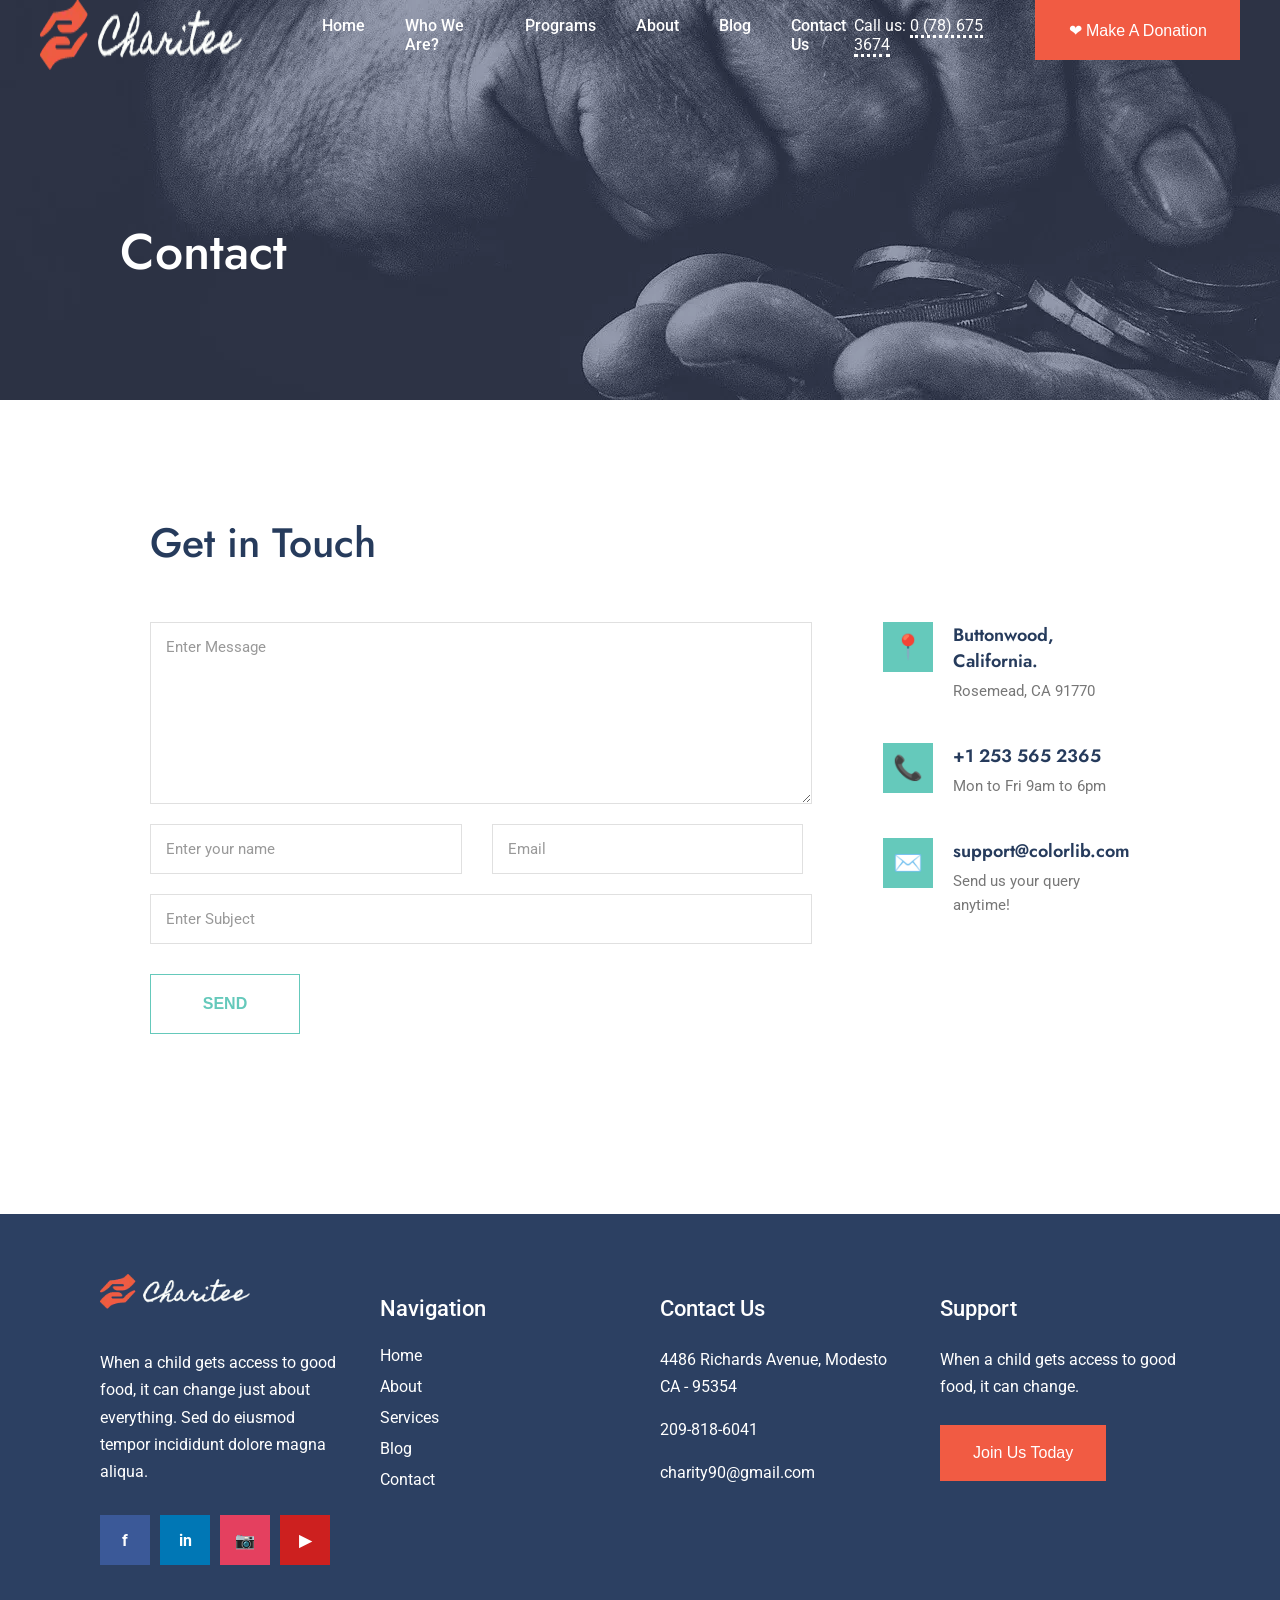
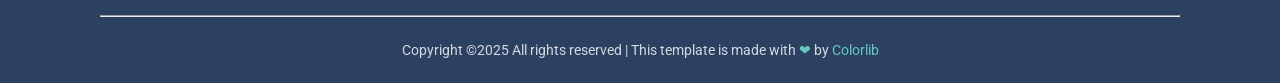
==== Contact/index.html @ 5b925386 "Completed Contact Page" ====
<!DOCTYPE html>
<html lang="en">
<head>
    <meta charset="UTF-8">
    <meta name="viewport" content="width=device-width, initial-scale=1.0">
    <title>Charity | Template</title>
    <link rel="stylesheet" href="styles.css">

    <link rel="icon" href="https://preview.colorlib.com/theme/charitee/assets/img/icon/favicon.png.webp">
    <link rel="preconnect" href="https://fonts.googleapis.com">
    <link rel="preconnect" href="https://fonts.gstatic.com" crossorigin>
    <link href="https://fonts.googleapis.com/css2?family=Jost:ital,wght@0,100..900;1,100..900&family=Roboto:ital,wght@0,100..900;1,100..900&display=swap" rel="stylesheet">
</head>
<body>
    <div id="navbar">
        <div id="navbar_1">
            <img src="/Assets/logo.webp">
            <ol id="links">
                <li><a href="/Homepage/index.html">Home</a></li>
                <li><a href="/Who We Are/index.html">Who We Are?</a></li>
                <li><a href="/Program/index.html">Programs</a></li>
                <li><a href="/About/index.html">About</a></li>
                <li><a>Blog</a></li>
                <li><a href="/Contact/index.html">Contact Us</a></li>
            </ol>
        </div>
    
        <div id="navbar_2">
            <p>Call us: <span style="border-bottom: dotted white;">0 (78) 675 3674</span></p>
            <button>❤︎ Make A Donation </button>
        </div>
    </div>

    <div id="content">
        <div>
            <h1>Contact</h1>
        </div>
    </div>

    <div id="contact-section">
        <h2 class="contact-title">Get in Touch</h2>
        
        <div class="contact-container">
            <div class="form-section">
                <div class="form-group">
                    <textarea id="message" placeholder="Enter Message"></textarea>
                </div>

                <div class="form-row">
                    <input type="text" id="name" placeholder="Enter your name">
                    <input type="email" id="email" placeholder="Email">
                </div>

                <div class="form-group">
                    <input type="text" id="subject" placeholder="Enter Subject">
                </div>

                <button class="send-button">SEND</button>
            </div>

            <div class="info-section">
                <div class="info-item">
                    <div class="info-icon">📍</div>
                    <div class="info-content">
                        <div class="info-title">Buttonwood, California.</div>
                        <div class="info-detail">Rosemead, CA 91770</div>
                    </div>
                </div>

                <div class="info-item">
                    <div class="info-icon">📞</div>
                    <div class="info-content">
                        <div class="info-title">+1 253 565 2365</div>
                        <div class="info-detail">Mon to Fri 9am to 6pm</div>
                    </div>
                </div>

                <div class="info-item">
                    <div class="info-icon">✉️</div>
                    <div class="info-content">
                        <div class="info-title">support@colorlib.com</div>
                        <div class="info-detail">Send us your query anytime!</div>
                    </div>
                </div>
            </div>
        </div>
    </div>
    
    <footer id="footer">
        <div class="footer-container">
            <div class="footer-section">
                <img src="/Assets/logo.webp" alt="Charitee Logo" class="footer-logo">
                <p class="footer-description">When a child gets access to good food, it can change just about everything.
                    Sed do eiusmod tempor incididunt dolore magna aliqua.</p>
                <div class="social-icons">
                    <a href="index.html" class="social-icon facebook">f</a>
                    <a href="index.html" class="social-icon linkedin">in</a>
                    <a href="index.html" class="social-icon instagram">📷</a>
                    <a href="index.html" class="social-icon youtube">▶</a>
                </div>
            </div>
    
            <div class="footer-section">
                <h3>Navigation</h3>
                <ul class="footer-links">
                    <li><a href="index.html">Home</a></li>
                    <li><a href="index.html">About</a></li>
                    <li><a href="index.html">Services</a></li>
                    <li><a href="index.html">Blog</a></li>
                    <li><a href="index.html">Contact</a></li>
                </ul>
            </div>
    
            <div class="footer-section">
                <h3>Contact Us</h3>
                <p class="contact-info"><a href="index.html">4486 Richards Avenue, Modesto CA - 95354</p>
                <p class="contact-info"><a href="index.html">209-818-6041</a></p>
                <p class="contact-info"><a href="index.html">charity90@gmail.com</a></p>
            </div>
    
            <div class="footer-section">
                <h3>Support</h3>
                <p class="support-text">When a child gets access to good food, it can change.</p>
                <button class="footer-button"><a href="index.html">Join Us Today</a></button>
            </div>
        </div>
    
        <hr id="hr">
    
        <div class="footer-bottom">
            <p>Copyright ©2025 All rights reserved | This template is made with <span>❤</span> by <a
                    href="index.html">Colorlib</a></p>
        </div>
    </footer>
</body>
</html>
---- Contact/styles.css ----
body{
    color: white;
    font-family: "Roboto";
    background-image: url(/Assets/what_do_we_do.jpg);
    background-repeat: no-repeat;
    margin: 0;
}

p{
    cursor: pointer;
}

#navbar {
    display: flex;
    justify-content: space-between;
    align-items: center;
    padding: 0px 40px 0px 40px;
    height: 70px;
}

#links {
    display: flex;
    gap: 40px;
    list-style-type: none;
}

#navbar_1 {
    display: flex;
    flex-grow: 1;
    gap: 40px;
}

#navbar_2 {
    display: flex;
    gap: 20px;
}

#navbar_1 a{
    color: white;
    font-size: 16px;
    font-weight: 500;
}

#navbar_1 a:hover{
    cursor: pointer;
    color: #65C9BB;
    transition: 0.4s;
}

#navbar_2 button{
    background-color: #F15B43;
    color: white;
    height: 60px;
    width: 212px;
    border: 1px solid #F15B43;
    padding: 0px 20px 0px 20px;
    font-size: 16px;
}

#navbar_2 button:hover{
    background-color: transparent;
    cursor: pointer;
    transition: all 0.5s;
    border: 1px solid white;
}

#content {
    font-family: "Jost";
    padding: 120px 0px 70px 120px;
    width: 440px;
    display: flex;
    flex-direction: column;
}

#content h1{
    font-size: 50px;
    font-style: normal;
    font-weight: 500;
    line-height: 1.1;
    margin-bottom: 50px;
}


#button {
    padding: 24px 41px 24px 41px;
    background-color: #65C9BB;
    border: 1px solid #65C9BB;
    margin-top: 10px;
    font-size: 15px;
}

#button a {
    color: white;
}

a {
    text-decoration: none;
    background-color: transparent;
}

#button:hover {
    background-color: transparent;
    cursor: pointer;
    transition: all 0.5s;
    border: 1px solid white;
}

#upcoming-program {
    display: flex;
    justify-content: center;
    align-items: center;
    background-color: #FDF3EB;
    color: rgb(33, 37, 41);
    padding: 50px 150px;
    gap: 120px;
    line-height: 1.1;
}

.up-p1 {
    color: rgb(101, 201, 187);
    display: inline-block;
    font-family: "Rubik", sans-serif;
    font-size: 16px;
    font-style: normal;
    font-weight: 400;
}

.up-h1 {
    color: rgb(38, 59, 92);
    display: block;
    font-family: "Jost", sans-serif;
    font-size: 41px;
    font-style: normal;
    font-weight: 500;
}

.up-p2 {
    color: rgb(119, 119, 119);
    font-family: "Rubik", sans-serif;
    font-size: 18px;
    font-style: normal;
    font-weight: 300;
    line-height: 1.7;
}

.up-b1 {
    background-color: rgb(241, 91, 67);
    color: white;
    border: 1px solid rgb(241, 91, 67);
    padding: 20px 30px;
    font-size: larger;
    font-weight: 550;
    margin-right: 10px;
    cursor: pointer;
}

.up-b2 {
    background-color: transparent;
    color: rgb(241, 91, 67);
    border: 1px solid rgb(241, 91, 67);
    padding: 20px 30px;
    font-size: large;
    cursor: pointer;
}

.up-b1:hover {
    background-color: transparent;
    color: rgb(241, 91, 67);
    transition: 0.7s;
}

.up-b2:hover {
    background-color: rgb(241, 91, 67);
    color: white;
    transition: 0.7s;
}

#about-us {
    display: flex;
    justify-content: center;
    align-items: center;
    padding: 50px 100px;
    gap: 120px;
    line-height: 1.1;
}

#helping-today {
    display: flex;
    justify-content: center;
    align-items: center;
    padding: 50px 100px;
    gap: 120px;
    line-height: 1.1;
}

#how-we-help {
    background-image: url(/Assets/section-bg1.jpg.webp);
    background-attachment: fixed;
    color: white;
    padding: 80px 100px 100px 100px;
    margin: 0px;
    text-align: center;
}

.help-header {
    margin-bottom: 60px;
}

.help-subtitle {
    color: white;
    font-size: 16px;
    font-weight: 400;
    margin-bottom: 10px;
}

.help-title {
    color: white;
    font-family: "Jost", sans-serif;
    font-size: 48px;
    font-weight: 550;
    margin: 0;
}

.help-cards {
    display: flex;
    justify-content: center;
    gap: 60px;
    margin-top: 60px;
}

.help-card {
    flex: 1;
    max-width: 350px;
    text-align: center;
}

.help-icon {
    margin-bottom: 30px;
    display: flex;
    justify-content: center;
}

.help-card h3 {
    color: white;
    font-family: "Jost", sans-serif;
    font-size: 28px;
    font-weight: 600;
    margin-bottom: 20px;
}

.help-card p {
    color: white;
    font-size: 16px;
    line-height: 1.7;
    font-weight: 400;
}

#footer {
    background-color: #2c4062;
    color: white;
    padding: 60px 0 0 0;
    margin-top: 100px;
}

.footer-container {
    display: flex;
    justify-content: space-around;
    padding: 0 100px;
    gap: 40px;
    margin-bottom: 50px;
}

.footer-section {
    flex: 1;
}

.footer-logo {
    margin-bottom: 20px;
    max-width: 150px;
}

.footer-description {
    color: white;
    font-size: 16px;
    line-height: 1.7;
    margin-bottom: 30px;
}

.social-icons {
    display: flex;
    gap: 10px;
}

.social-icon {
    width: 50px;
    height: 50px;
    display: flex;
    align-items: center;
    justify-content: center;
    text-decoration: none;
    color: white;
    font-weight: bold;
    cursor: pointer;
    transition: 0.3s;
}

.social-icon.facebook {
    background-color: #3b5998;
}

.social-icon.linkedin {
    background-color: #0077b5;
}

.social-icon.instagram {
    background-color: #e4405f;
}

.social-icon.youtube {
    background-color: #cd201f;
}

.social-icon:hover {
    opacity: 0.8;
}

.footer-section h3 {
    font-size: 22px;
    margin-bottom: 25px;
    font-weight: 500;
}

.footer-links {
    list-style: none;
    padding: 0;
}

.footer-links li {
    margin-bottom: 12px;
}

.footer-links a {
    color: rgba(255, 255, 255, 0.8);
    text-decoration: none;
    font-size: 16px;
    transition: color 0.3s;
}

.footer-links a:hover {
    color: #65C9BB;
}

.contact-info {
    color: white;
    font-size: 16px;
    margin-bottom: 15px;
    line-height: 1.7;
}

#contact-section {
    padding: 80px 150px;
    margin: 0;
}

.contact-title {
    font-size: 41px;
    color: rgb(38, 59, 92);
    font-family: "Jost", sans-serif;
    font-weight: 500;
    margin-bottom: 50px;
}

.contact-container {
    display: flex;
    gap: 80px;
}

.form-section {
    flex: 1;
    display: flex;
    flex-direction: column;
    gap: 20px;
}

.form-group {
    display: flex;
    flex-direction: column;
}

.form-row {
    display: flex;
    gap: 30px;
}

textarea,
input[type="text"],
input[type="email"] {
    width: 96.5%;
    padding: 15px;
    border: 1px solid #e0e0e0;
    background: white;
    font-size: 15px;
    font-family: "Roboto";
    color: rgb(33, 37, 41);
}

textarea {
    resize: vertical;
    min-height: 150px;
}

textarea:focus,
input:focus {
    outline: none;
    border-color: #65C9BB;
}

textarea::placeholder,
input::placeholder {
    color: #999;
}

.send-button {
    width: 150px;
    padding: 20px 30px;
    background-color: transparent;
    color: rgb(101, 201, 187);
    border: 1px solid rgb(101, 201, 187);
    font-size: 16px;
    font-weight: 600;
    cursor: pointer;
    transition: all 0.5s;
    margin-top: 10px;
}

.send-button:hover {
    background-color: rgb(101, 201, 187);
    color: white;
}

.info-section {
    flex: 0.3;
    display: flex;
    flex-direction: column;
    gap: 40px;
}

.info-item {
    display: flex;
    gap: 20px;
    align-items: flex-start;
}

.info-icon {
    width: 50px;
    height: 50px;
    background: rgb(101, 201, 187);
    display: flex;
    align-items: center;
    justify-content: center;
    flex-shrink: 0;
    font-size: 24px;
}

.info-content {
    display: flex;
    flex-direction: column;
    gap: 5px;
}

.info-title {
    font-size: 18px;
    font-weight: 600;
    color: rgb(38, 59, 92);
    font-family: "Jost", sans-serif;
}

.info-detail {
    font-size: 15px;
    color: rgb(119, 119, 119);
    line-height: 1.6;
    cursor: default;
}


.support-text {
    color: white;
    font-size: 16px;
    line-height: 1.7;
    margin-bottom: 25px;
}

.social-icon:hover {
    transform: rotateY(180deg);
    transition: 0.7s;
}

.footer-section a {
    color: white;
}

.footer-button {
    background-color: #F15B43;
    color: white;
    border: 1px solid #F15B43;
    padding: 18px 32px;
    font-size: 16px;
    cursor: pointer;
    font-weight: 500;
    transition: all 0.5s;
}

.footer-button:hover {
    background-color: transparent;
    border: 1px solid white;
}

.footer-bottom {
    background-color: #2c4062;
    padding: 25px 0;
    text-align: center;
}

.footer-bottom p {
    color: rgba(255, 255, 255, 0.8);
    font-size: 14px;
    margin: 0;
}

.footer-bottom span, a {
    color: #65C9BB;
}

hr {
    margin: 0px 100px;
}
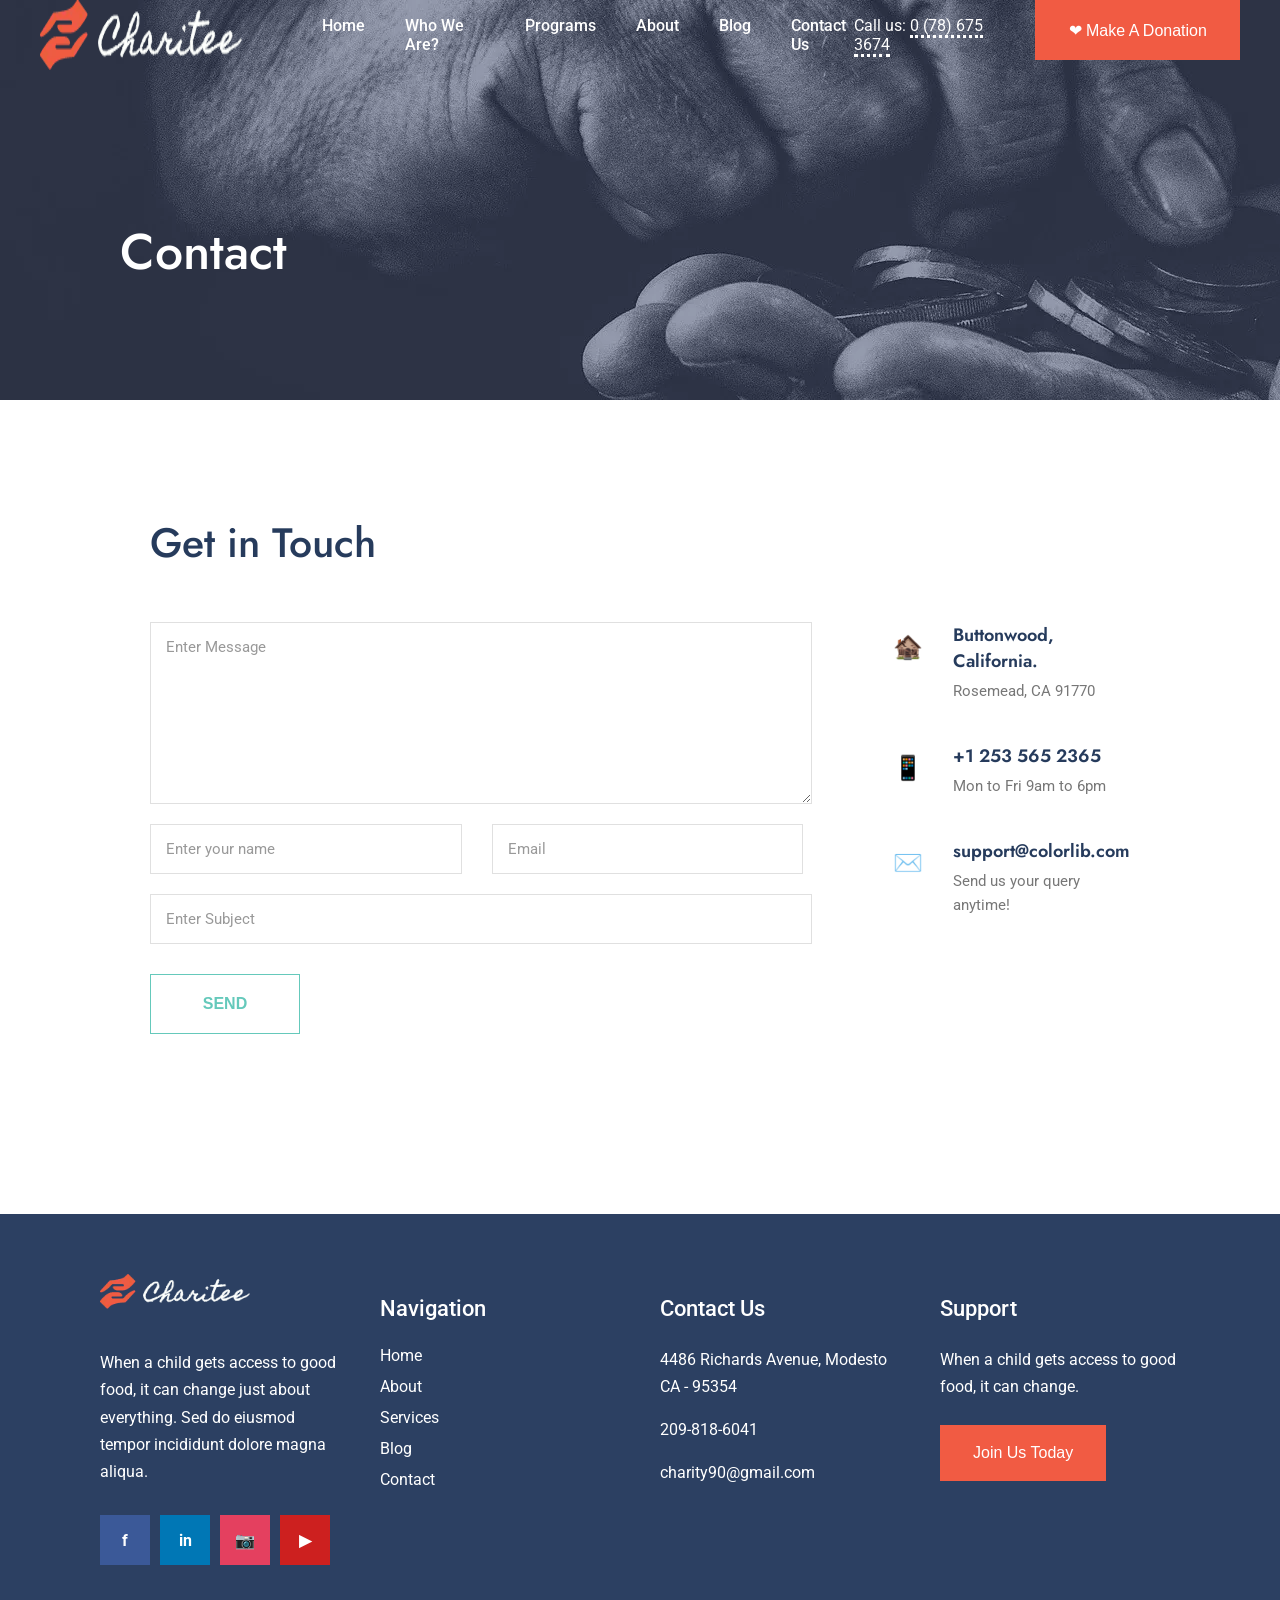
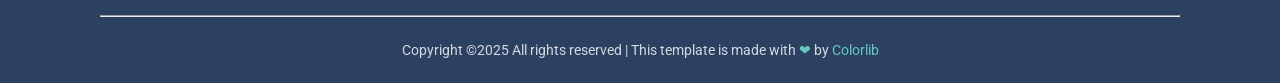
==== commit 75a4bbd2: "Edited emojis in contact page" ====
--- a/Contact/index.html
+++ b/Contact/index.html
@@ -60,7 +60,7 @@
 
             <div class="info-section">
                 <div class="info-item">
-                    <div class="info-icon">📍</div>
+                    <div class="info-icon">🏚️</div>
                     <div class="info-content">
                         <div class="info-title">Buttonwood, California.</div>
                         <div class="info-detail">Rosemead, CA 91770</div>
@@ -68,7 +68,7 @@
                 </div>
 
                 <div class="info-item">
-                    <div class="info-icon">📞</div>
+                    <div class="info-icon">📱</div>
                     <div class="info-content">
                         <div class="info-title">+1 253 565 2365</div>
                         <div class="info-detail">Mon to Fri 9am to 6pm</div>
--- a/Contact/styles.css
+++ b/Contact/styles.css
@@ -454,7 +454,6 @@
 .info-icon {
     width: 50px;
     height: 50px;
-    background: rgb(101, 201, 187);
     display: flex;
     align-items: center;
     justify-content: center;
